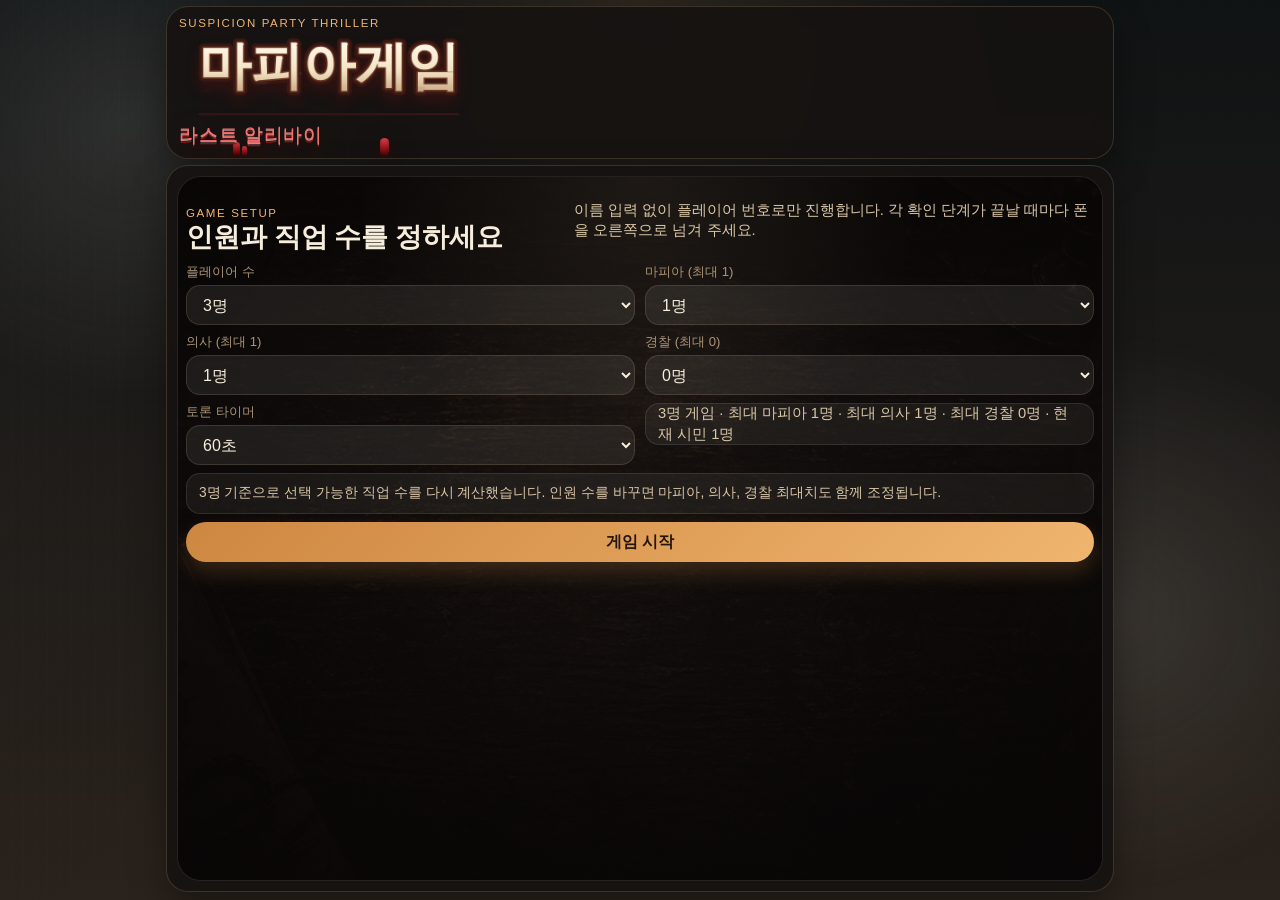
==== index.html @ dcd10128 "Initial commit" ====
<!DOCTYPE html>
<html lang="ko">
  <head>
    <meta charset="UTF-8" />
    <meta name="viewport" content="width=device-width, initial-scale=1.0, viewport-fit=cover" />
    <title>마피아게임: 라스트 알리바이</title>
    <link rel="stylesheet" href="./styles.css" />
  </head>
  <body>
    <div class="fog fog-left"></div>
    <div class="fog fog-right"></div>

    <main class="app-shell">
      <header class="top-bar">
        <div class="brand-lockup">
          <p class="eyebrow">Suspicion Party Thriller</p>
          <div class="title-art-stack brand-title-stack">
            <h1 class="title-art-source" id="brand-title">마피아게임</h1>
            <img class="title-art-image hidden" id="brand-title-image" alt="" aria-hidden="true" />
          </div>
          <p class="brand-subtitle"><span>라스트 알리바이</span></p>
        </div>
        <button type="button" class="ghost-button hidden" id="log-toggle-button">
          사건 기록
        </button>
      </header>

      <section class="main-panel">
        <section class="view setup-view" id="setup-view">
          <div class="panel-head compact">
            <div>
              <p class="panel-kicker">Game Setup</p>
              <h2>인원과 직업 수를 정하세요</h2>
            </div>
            <p class="panel-copy">
              이름 입력 없이 플레이어 번호로만 진행합니다. 각 확인 단계가 끝날 때마다 폰을 오른쪽으로 넘겨 주세요.
            </p>
          </div>

          <div class="setup-grid">
            <label class="field">
              <span>플레이어 수</span>
              <select id="player-count"></select>
            </label>
            <label class="field">
              <span id="mafia-label">마피아</span>
              <select id="mafia-count"></select>
            </label>
            <label class="field">
              <span id="doctor-label">의사</span>
              <select id="doctor-count"></select>
            </label>
            <label class="field">
              <span id="police-label">경찰</span>
              <select id="police-count"></select>
            </label>
            <label class="field">
              <span>토론 타이머</span>
              <select id="timer-seconds">
                <option value="0">수동</option>
                <option value="30">30초</option>
                <option value="60" selected>60초</option>
                <option value="90">90초</option>
                <option value="120">120초</option>
              </select>
            </label>
            <div class="summary-card" id="setup-summary"></div>
          </div>

          <div class="setup-note" id="setup-note">
            3명 기준은 의사 최대 1명, 경찰 최대 0명으로 제한됩니다. 인원이 늘어나면 의사와 경찰 최대치도 함께 늘어납니다.
          </div>

          <button type="button" class="primary-button" id="start-button">
            게임 시작
          </button>
        </section>

        <section class="view game-view hidden" id="game-view">
          <div class="panel-head">
            <div>
              <p class="panel-kicker" id="phase-kicker">Secret Briefing</p>
              <div class="title-art-stack phase-title-stack">
                <h2 class="title-art-source" id="phase-title">직업 배정</h2>
                <img class="title-art-image hidden" id="phase-title-image" alt="" aria-hidden="true" />
              </div>
            </div>
            <p class="panel-copy" id="phase-copy"></p>
          </div>

          <div class="status-row">
            <span class="status-pill" id="round-pill">직업 배정</span>
            <span class="status-pill" id="alive-pill">생존 0명</span>
            <span class="status-pill" id="config-pill">시민 0명</span>
            <button type="button" class="ghost-button status-action-button" id="restart-game-button">
              처음부터 다시 시작
            </button>
          </div>

          <div class="game-main">
            <section class="action-panel">
              <div class="secret-card" id="secret-card">
                <p class="secret-label" id="secret-label">다음 플레이어</p>
                <div class="title-art-stack secret-name-stack">
                  <h3 class="title-art-source" id="secret-name">플레이어</h3>
                  <img class="title-art-image hidden" id="secret-name-image" alt="" aria-hidden="true" />
                </div>
                <p class="secret-instruction" id="secret-instruction"></p>
                <button type="button" class="primary-button" id="primary-action-button">
                  확인
                </button>
              </div>

              <div class="choice-list hidden" id="choice-list"></div>
            </section>

            <section class="info-panel" id="game-info-panel">
              <div class="side-card roster-card" id="roster-card">
                <div class="side-head">
                  <p class="side-kicker">Roster</p>
                  <span id="roster-meta">사망자만 역할 공개</span>
                </div>
                <div class="player-chip-list" id="player-list"></div>
              </div>

              <div class="side-card timer-card" id="timer-card">
                <div class="side-head">
                  <p class="side-kicker">Discussion Timer</p>
                  <span id="timer-mode-label">대기 중</span>
                </div>
                <div class="timer-value" id="timer-value">01:00</div>
                <div class="timer-actions">
                  <button type="button" class="secondary-button" id="timer-toggle-button" disabled>
                    시작
                  </button>
                  <button type="button" class="ghost-button" id="timer-reset-button" disabled>
                    리셋
                  </button>
                </div>
              </div>
            </section>
          </div>
        </section>
      </section>

      <section class="drawer hidden" id="log-drawer" aria-hidden="true">
        <div class="drawer-backdrop" id="log-backdrop"></div>
        <div class="drawer-panel">
          <div class="drawer-head">
            <div>
              <p class="panel-kicker">Narration</p>
              <h2>사건 기록</h2>
            </div>
            <button type="button" class="ghost-button" id="log-close-button">닫기</button>
          </div>
          <div class="log-list" id="log-list"></div>
        </div>
      </section>

      <section class="modal hidden" id="restart-modal" aria-hidden="true">
        <div class="modal-backdrop" id="restart-modal-backdrop"></div>
        <div class="modal-panel">
          <p class="panel-kicker">Restart</p>
          <h2>처음부터 다시 시작</h2>
          <p class="modal-copy">지금 게임을 끝내고 설정 첫 화면으로 돌아갈까요?</p>
          <div class="modal-actions">
            <button type="button" class="ghost-button" id="restart-cancel-button">취소</button>
            <button type="button" class="primary-button" id="restart-confirm-button">다시 시작</button>
          </div>
        </div>
      </section>
    </main>

    <template id="choice-template">
      <button type="button" class="choice-button"></button>
    </template>

    <script src="./script.js"></script>
  </body>
</html>
---- styles.css ----
:root {
  --bg-top: #101314;
  --bg-bottom: #2a221c;
  --panel: rgba(22, 18, 17, 0.9);
  --panel-soft: rgba(255, 248, 239, 0.05);
  --panel-border: rgba(230, 199, 148, 0.18);
  --text-main: #f6eddc;
  --text-soft: #d8c6a7;
  --text-muted: #aa9475;
  --accent: #ce8741;
  --accent-strong: #efb56f;
  --danger: #ba5348;
  --safe: #5d8c69;
  --shadow: rgba(0, 0, 0, 0.35);
  --title-ivory: #efe0c3;
  --title-shadow: #6f3926;
  --title-stroke: rgba(55, 22, 16, 0.74);
  --title-blood: rgba(130, 18, 17, 0.22);
}

* {
  box-sizing: border-box;
}

html,
body {
  margin: 0;
  width: 100%;
  height: 100%;
}

html {
  background:
    radial-gradient(circle at top, rgba(170, 124, 79, 0.18), transparent 34%),
    linear-gradient(180deg, var(--bg-top), var(--bg-bottom));
}

body {
  overflow: hidden;
  color: var(--text-main);
  font-family: "Trebuchet MS", "Malgun Gothic", sans-serif;
  background:
    radial-gradient(circle at top, rgba(170, 124, 79, 0.18), transparent 34%),
    linear-gradient(180deg, var(--bg-top), var(--bg-bottom));
}

body[data-scene="setup"] {
  --scene-image: url("./assets/card-backgrounds/setup.png");
}

body[data-scene="reveal"] {
  --scene-image: url("./assets/card-backgrounds/reveal.png");
}

body[data-scene="night"] {
  --scene-image: url("./assets/card-backgrounds/night.png");
}

body[data-scene="day"] {
  --scene-image: url("./assets/card-backgrounds/day.png");
}

body[data-scene="vote"] {
  --scene-image: url("./assets/card-backgrounds/vote.png");
}

body[data-scene="finale"] {
  --scene-image: url("./assets/card-backgrounds/finale.png");
}

body[data-scene="setup"] .secret-card::before,
body[data-scene="setup"] .choice-list::before {
  background-position: center 42%;
}

body[data-scene="reveal"] .secret-card::before,
body[data-scene="reveal"] .choice-list::before {
  background-position: center 38%;
}

body[data-scene="night"] .secret-card::before,
body[data-scene="night"] .choice-list::before {
  background-position: center 72%;
}

body[data-scene="day"] .secret-card::before,
body[data-scene="day"] .choice-list::before {
  background-position: center 56%;
}

body[data-scene="vote"] .secret-card::before,
body[data-scene="vote"] .choice-list::before {
  background-position: center 44%;
}

body[data-scene="finale"] .secret-card::before,
body[data-scene="finale"] .choice-list::before {
  background-position: center 58%;
}

body::before {
  content: "";
  position: fixed;
  inset: 0;
  background:
    linear-gradient(125deg, rgba(255, 255, 255, 0.02), transparent 40%),
    repeating-linear-gradient(
      90deg,
      transparent,
      transparent 11px,
      rgba(255, 255, 255, 0.012) 12px
    );
  pointer-events: none;
}

.fog {
  position: fixed;
  width: 36rem;
  height: 36rem;
  border-radius: 50%;
  background: radial-gradient(circle, rgba(217, 216, 205, 0.12), transparent 68%);
  filter: blur(10px);
  animation: drift 16s ease-in-out infinite alternate;
  pointer-events: none;
}

.fog-left {
  top: -10rem;
  left: -10rem;
}

.fog-right {
  right: -8rem;
  bottom: 0;
  animation-duration: 20s;
}

.app-shell {
  position: relative;
  z-index: 1;
  width: min(100vw, 960px);
  height: 100dvh;
  margin: 0 auto;
  padding:
    calc(env(safe-area-inset-top, 0px) + 8px)
    calc(env(safe-area-inset-right, 0px) + 8px)
    calc(env(safe-area-inset-bottom, 0px) + 10px)
    calc(env(safe-area-inset-left, 0px) + 8px);
  display: flex;
  flex-direction: column;
  gap: 8px;
}

.top-bar,
.main-panel,
.drawer-panel {
  backdrop-filter: blur(10px);
  background: var(--panel);
  border: 1px solid var(--panel-border);
  box-shadow: 0 16px 36px var(--shadow);
}

.top-bar {
  padding: 12px 14px;
  border-radius: 24px;
  display: flex;
  align-items: center;
  justify-content: space-between;
  gap: 12px;
}

.brand-lockup {
  display: grid;
  gap: 2px;
}

.main-panel {
  flex: 1;
  min-height: 0;
  border-radius: 28px;
  padding: 12px;
  overflow: hidden;
}

body.phase-reveal .top-bar {
  display: none;
}

body.phase-reveal .main-panel {
  padding: 18px;
}

body.phase-game-over .top-bar {
  display: none;
}

body.phase-game-over .main-panel {
  padding: 8px;
}

body.phase-live-game .top-bar {
  display: none;
}

body.phase-live-game .main-panel {
  padding: 10px;
}

.view {
  width: 100%;
  height: 100%;
  min-height: 0;
}

.setup-view,
.game-view {
  display: flex;
  flex-direction: column;
  gap: 10px;
}

.setup-view {
  position: relative;
  isolation: isolate;
  overflow: auto;
  scrollbar-width: none;
  -ms-overflow-style: none;
}

.setup-view::-webkit-scrollbar {
  display: none;
}

.setup-view::before {
  content: "";
  position: absolute;
  inset: 0;
  z-index: 0;
  background-image: var(--scene-image, none);
  background-position: center;
  background-repeat: no-repeat;
  background-size: cover;
  opacity: 0.34;
  transform: scale(1.04);
  filter: saturate(0.82) brightness(0.72);
}

.setup-view::after {
  content: "";
  position: absolute;
  inset: 0;
  z-index: 0;
  background:
    radial-gradient(circle at top, rgba(255, 226, 187, 0.08), transparent 34%),
    linear-gradient(180deg, rgba(8, 6, 5, 0.82), rgba(11, 9, 8, 0.46) 34%, rgba(7, 5, 5, 0.84));
}

.setup-view > * {
  position: relative;
  z-index: 1;
}

.setup-view {
  padding: 10px;
  border-radius: 24px;
  background: rgba(15, 11, 10, 0.26);
  border: 1px solid rgba(255, 248, 239, 0.08);
}

.panel-head {
  display: grid;
  gap: 6px;
}

body.phase-reveal .panel-head {
  justify-items: center;
  text-align: center;
  padding-top: 8px;
}

body.phase-reveal #phase-copy,
body.phase-reveal .status-row,
body.phase-reveal .info-panel {
  display: none !important;
}

body.phase-game-over .panel-head,
body.phase-game-over .status-row,
body.phase-game-over .info-panel {
  display: none !important;
}

body.phase-live-game #phase-copy,
body.phase-live-game #config-pill,
body.phase-live-game .info-panel {
  display: none;
}

body.phase-live-game .panel-head {
  gap: 4px;
}

body.phase-live-game .status-row {
  gap: 6px;
}

body.phase-live-game .status-pill {
  padding: 6px 10px;
  font-size: 0.8rem;
}

.panel-head.compact {
  gap: 4px;
}

.eyebrow,
.panel-kicker,
.side-kicker,
.secret-label {
  margin: 0;
  color: var(--accent-strong);
  font-size: 0.72rem;
  letter-spacing: 0.14em;
  text-transform: uppercase;
}

h1,
h2,
h3 {
  margin: 0;
  font-family: "Georgia", "Times New Roman", serif;
  font-weight: 600;
}

.title-art-stack {
  display: grid;
  align-items: start;
}

.title-art-stack > * {
  grid-area: 1 / 1;
}

.title-art-source {
  transition: opacity 160ms ease;
}

.title-art-source.is-rendered {
  opacity: 0;
}

.title-art-image {
  display: block;
  max-width: 100%;
  height: auto;
  object-fit: contain;
  align-self: start;
  justify-self: start;
  pointer-events: none;
}

.brand-title-stack {
  max-width: min(72vw, 360px);
}

.phase-title-stack {
  max-width: min(100%, 360px);
}

.secret-name-stack {
  width: 100%;
  max-width: 100%;
}

body.phase-reveal .phase-title-stack .title-art-image,
body.phase-reveal .secret-name-stack .title-art-image,
body.phase-game-over .secret-name-stack .title-art-image {
  justify-self: center;
}

body.phase-game-over .secret-name-stack .title-art-image {
  max-width: min(100%, 760px);
}

h1,
#phase-title,
#secret-name {
  font-family: "Arial Black", "Trebuchet MS", "Malgun Gothic", sans-serif;
  font-weight: 900;
  letter-spacing: 0.03em;
  line-height: 0.98;
  color: var(--title-ivory);
  text-shadow:
    0 1px 0 rgba(255, 244, 224, 0.5),
    0 3px 0 var(--title-shadow),
    0 10px 18px rgba(0, 0, 0, 0.26),
    0 0 16px var(--title-blood);
  -webkit-text-stroke: 1px var(--title-stroke);
}

h1 {
  font-size: clamp(1.5rem, 5vw, 2.2rem);
  letter-spacing: 0.03em;
}

#phase-title,
#secret-name {
  word-break: keep-all;
}

#phase-title {
  display: inline-block;
  font-size: clamp(1.28rem, 4.4vw, 1.95rem);
}

#secret-name {
  font-size: clamp(1.22rem, 4.8vw, 1.9rem);
}

.brand-subtitle {
  position: relative;
  display: inline-flex;
  align-items: flex-start;
  margin: 0;
  padding-right: 20px;
  color: #f26f6b;
  font-family: "Chiller", "Brush Script MT", "Segoe Script", "Apple Chancery", cursive;
  font-size: clamp(1.08rem, 3.8vw, 1.5rem);
  letter-spacing: 0.04em;
  text-shadow:
    0 1px 0 rgba(255, 210, 205, 0.7),
    0 3px 0 #8a1519,
    0 10px 18px rgba(89, 9, 11, 0.42);
  filter: drop-shadow(0 8px 14px rgba(77, 0, 0, 0.28));
}

.brand-subtitle span {
  position: relative;
}

.brand-subtitle::before,
.brand-subtitle::after,
.brand-subtitle span::after {
  content: "";
  position: absolute;
  bottom: -12px;
  width: 7px;
  border-radius: 999px;
  background: linear-gradient(180deg, #da4247 0%, #8f1117 65%, #4f060a 100%);
  box-shadow:
    inset 0 -2px 4px rgba(0, 0, 0, 0.26),
    0 6px 12px rgba(77, 0, 0, 0.24);
}

.brand-subtitle::before {
  left: 18%;
  height: 18px;
}

.brand-subtitle::after {
  left: 67%;
  width: 9px;
  height: 24px;
}

.brand-subtitle span::after {
  left: 44%;
  width: 5px;
  height: 13px;
}

h2 {
  font-size: clamp(1.2rem, 4vw, 1.8rem);
}

h3 {
  font-size: clamp(1.15rem, 3vw, 1.55rem);
}

.panel-copy,
.secret-instruction,
.summary-card,
.setup-note,
.player-meta,
.log-entry p {
  color: var(--text-soft);
  line-height: 1.45;
}

.setup-grid {
  display: grid;
  grid-template-columns: repeat(3, minmax(0, 1fr));
  gap: 8px;
}

.field {
  display: grid;
  gap: 5px;
}

.field span,
#roster-meta,
#timer-mode-label {
  color: var(--text-muted);
  font-size: 0.86rem;
}

.field select {
  width: 100%;
  min-width: 0;
  height: 42px;
  border-radius: 14px;
  border: 1px solid rgba(243, 214, 176, 0.14);
  background: rgba(255, 248, 239, 0.08);
  color: var(--text-main);
  padding: 0 12px;
  font: inherit;
}

.field select:focus {
  outline: 2px solid rgba(239, 181, 111, 0.35);
  border-color: transparent;
}

.summary-card,
.setup-note {
  border-radius: 14px;
  background: rgba(255, 248, 239, 0.06);
  border: 1px solid rgba(255, 248, 239, 0.1);
}

.summary-card {
  min-height: 42px;
  display: flex;
  align-items: center;
  padding: 0 12px;
}

.setup-note {
  padding: 12px;
  font-size: 0.92rem;
}

.primary-button,
.secondary-button,
.ghost-button,
.choice-button {
  border: 0;
  border-radius: 999px;
  font: inherit;
  cursor: pointer;
  transition:
    transform 150ms ease,
    opacity 150ms ease,
    box-shadow 150ms ease;
}

.primary-button:hover,
.secondary-button:hover,
.ghost-button:hover,
.choice-button:hover {
  transform: translateY(-1px);
}

.primary-button:disabled,
.secondary-button:disabled,
.ghost-button:disabled {
  opacity: 0.45;
  cursor: default;
  transform: none;
}

.primary-button,
.secondary-button,
.ghost-button {
  height: 44px;
  padding: 0 16px;
}

.primary-button {
  background: linear-gradient(135deg, var(--accent), var(--accent-strong));
  color: #26160e;
  font-weight: 700;
  box-shadow: 0 10px 22px rgba(206, 135, 65, 0.24);
}

.secondary-button {
  background: rgba(255, 248, 239, 0.1);
  color: var(--text-main);
  border: 1px solid rgba(255, 248, 239, 0.1);
}

.ghost-button {
  background: transparent;
  color: var(--text-soft);
  border: 1px solid rgba(255, 248, 239, 0.16);
}

.status-row {
  display: flex;
  gap: 8px;
  flex-wrap: wrap;
  align-items: center;
}

.status-pill {
  padding: 7px 12px;
  border-radius: 999px;
  background: rgba(255, 248, 239, 0.07);
  color: var(--text-soft);
  font-size: 0.84rem;
}

.status-action-button {
  height: 36px;
  padding: 0 14px;
  margin-left: auto;
  font-size: 0.82rem;
  white-space: nowrap;
}

.game-main {
  flex: 1;
  min-height: 0;
  display: grid;
  grid-template-columns: minmax(0, 1.45fr) minmax(260px, 0.8fr);
  gap: 10px;
}

body.phase-reveal .game-main {
  grid-template-columns: 1fr;
}

body.phase-game-over .game-main {
  grid-template-columns: 1fr;
  height: 100%;
}

body.phase-live-game .game-main {
  grid-template-columns: 1fr;
}

.action-panel,
.info-panel,
.side-card,
.secret-card,
.drawer-panel {
  min-height: 0;
}

.action-panel {
  display: flex;
  flex-direction: column;
  gap: 8px;
  padding: 8px;
  border-radius: 24px;
  background: rgba(15, 11, 10, 0.26);
  border: 1px solid rgba(255, 248, 239, 0.08);
  box-shadow: inset 0 1px 0 rgba(255, 248, 239, 0.06);
}

.secret-card,
.choice-list {
  position: relative;
  isolation: isolate;
  overflow: hidden;
}

.secret-card::before,
.choice-list::before {
  content: "";
  position: absolute;
  inset: 0;
  z-index: 0;
  background-image: var(--scene-image, none);
  background-position: center;
  background-repeat: no-repeat;
  background-size: cover;
  opacity: 0.58;
  transform: scale(1.04);
  filter: saturate(0.96) brightness(0.94) contrast(1.05);
}

.secret-card::after,
.choice-list::after {
  content: "";
  position: absolute;
  inset: 0;
  z-index: 0;
  background:
    radial-gradient(circle at top, rgba(255, 226, 187, 0.1), transparent 36%),
    linear-gradient(180deg, rgba(8, 6, 5, 0.58), rgba(11, 9, 8, 0.2) 34%, rgba(7, 5, 5, 0.62));
}

.secret-card > *,
.choice-list > * {
  position: relative;
  z-index: 1;
}

body.phase-reveal .action-panel {
  justify-content: center;
}

body.phase-game-over .action-panel {
  height: 100%;
}

body.phase-live-game .action-panel {
  justify-content: center;
}

.secret-card,
.side-card {
  background:
    linear-gradient(180deg, rgba(14, 11, 10, 0.52), rgba(14, 11, 10, 0.22)),
    var(--panel-soft);
  border: 1px solid rgba(255, 248, 239, 0.08);
  border-radius: 22px;
  backdrop-filter: blur(2px);
}

.secret-card {
  flex: 1;
  display: flex;
  flex-direction: column;
  justify-content: center;
  gap: 10px;
  padding: 18px;
  overflow: hidden;
}

body.phase-live-game .secret-card {
  padding: 16px;
  gap: 8px;
}

body.phase-live-game #secret-name {
  font-size: clamp(1.35rem, 6vw, 2.1rem);
  letter-spacing: 0.04em;
}

body.phase-live-game .secret-instruction {
  font-size: 0.96rem;
}

body.phase-reveal .secret-card {
  flex: 0 1 auto;
  width: min(100%, 560px);
  min-height: clamp(320px, 58dvh, 520px);
  margin: 0 auto;
  padding: 28px 24px;
  text-align: center;
  background:
    linear-gradient(180deg, rgba(10, 8, 7, 0.54), rgba(12, 10, 8, 0.18)),
    linear-gradient(160deg, rgba(255, 248, 239, 0.08), rgba(255, 248, 239, 0.03)),
    rgba(13, 10, 8, 0.4);
  box-shadow: 0 20px 40px rgba(0, 0, 0, 0.28);
}

body.phase-reveal .secret-label {
  font-size: 0.8rem;
}

body.phase-reveal #secret-name {
  font-size: clamp(1.5rem, 5vw, 2.2rem);
  letter-spacing: 0.05em;
}

body.phase-reveal .secret-instruction {
  font-size: 1rem;
}

body.phase-game-over .secret-card {
  flex: 1;
  width: 100%;
  min-height: 100%;
  margin: 0;
  padding: clamp(28px, 6vw, 48px);
  text-align: center;
  justify-content: center;
  gap: 16px;
  background:
    linear-gradient(180deg, rgba(14, 11, 10, 0.46), rgba(14, 11, 10, 0.16)),
    radial-gradient(circle at top, rgba(239, 181, 111, 0.18), transparent 42%),
    linear-gradient(160deg, rgba(255, 248, 239, 0.08), rgba(255, 248, 239, 0.02)),
    rgba(13, 10, 8, 0.52);
  box-shadow: 0 24px 48px rgba(0, 0, 0, 0.32);
}

body.phase-reveal .secret-card::before,
body.phase-reveal .secret-card::after,
body.phase-reveal .choice-list::before,
body.phase-reveal .choice-list::after {
  opacity: 0.72;
}

body.phase-game-over .secret-card::before,
body.phase-game-over .choice-list::before {
  opacity: 0.66;
}

body.phase-discussion .secret-card::before,
body.phase-discussion .choice-list::before {
  opacity: 0.52;
}

body.phase-discussion .secret-card::after,
body.phase-discussion .choice-list::after {
  background:
    radial-gradient(circle at top, rgba(182, 203, 230, 0.08), transparent 36%),
    linear-gradient(180deg, rgba(7, 8, 10, 0.82), rgba(12, 12, 12, 0.36) 34%, rgba(7, 6, 6, 0.78));
}

body.phase-game-over .secret-card[data-outcome="town"] {
  border-color: rgba(93, 140, 105, 0.42);
}

body.phase-game-over .secret-card[data-outcome="mafia"] {
  border-color: rgba(186, 83, 72, 0.42);
}

body.phase-game-over .secret-label {
  font-size: 0.95rem;
}

body.phase-game-over #secret-name {
  font-size: clamp(2.2rem, 9vw, 4.6rem);
  line-height: 0.95;
  letter-spacing: 0.05em;
  text-shadow:
    0 1px 0 rgba(255, 244, 224, 0.58),
    0 4px 0 #7a3022,
    0 16px 28px rgba(0, 0, 0, 0.34),
    0 0 24px rgba(130, 18, 17, 0.26);
}

body.phase-game-over .secret-instruction {
  max-width: 760px;
  margin: 0 auto;
  font-size: clamp(1rem, 3vw, 1.18rem);
  white-space: pre-line;
}

body.phase-game-over #primary-action-button {
  align-self: center;
  min-width: min(100%, 280px);
  height: 52px;
  font-size: 1rem;
}

.choice-list {
  flex: 1;
  min-height: 0;
  display: grid;
  align-content: start;
  gap: 8px;
  overflow: auto;
  padding: 6px 2px 2px;
  border-radius: 22px;
  background:
    linear-gradient(180deg, rgba(14, 11, 10, 0.5), rgba(14, 11, 10, 0.22)),
    var(--panel-soft);
  border: 1px solid rgba(255, 248, 239, 0.08);
  backdrop-filter: blur(2px);
}

.choice-button {
  width: 100%;
  min-height: 46px;
  padding: 10px 14px;
  text-align: left;
  background: rgba(255, 248, 239, 0.08);
  color: var(--text-main);
  border: 1px solid rgba(255, 248, 239, 0.1);
}

.choice-button.choice-danger {
  border-color: rgba(186, 83, 72, 0.5);
}

.choice-button.choice-safe {
  border-color: rgba(93, 140, 105, 0.5);
}

.info-panel {
  display: flex;
  flex-direction: column;
  gap: 10px;
}

body.phase-discussion .info-panel {
  display: flex;
}

body.phase-discussion .game-main {
  grid-template-rows: minmax(0, 1fr) auto;
}

body.phase-discussion #roster-card {
  display: none;
}

body.phase-discussion #timer-card {
  display: grid;
  gap: 8px;
  padding: 14px 16px;
}

body.phase-discussion .timer-value {
  font-size: clamp(1.8rem, 8vw, 2.4rem);
}

.side-card {
  padding: 12px;
}

.side-head {
  display: flex;
  align-items: baseline;
  justify-content: space-between;
  gap: 8px;
  margin-bottom: 10px;
}

.player-chip-list {
  display: flex;
  flex-wrap: wrap;
  gap: 8px;
  align-content: flex-start;
}

.player-chip {
  min-width: calc(50% - 4px);
  padding: 8px 10px;
  border-radius: 16px;
  background: rgba(255, 248, 239, 0.06);
  border: 1px solid rgba(255, 248, 239, 0.08);
}

.player-name {
  display: block;
  font-weight: 700;
  font-size: 0.94rem;
}

.player-meta {
  display: block;
  margin-top: 2px;
  font-size: 0.8rem;
}

.player-chip.dead {
  opacity: 0.76;
}

.timer-card {
  display: grid;
  gap: 10px;
}

.timer-value {
  font-family: "Georgia", "Times New Roman", serif;
  font-size: clamp(2rem, 8vw, 2.6rem);
  line-height: 1;
}

.timer-actions {
  display: flex;
  gap: 8px;
}

.timer-actions > * {
  flex: 1;
}

.drawer {
  position: absolute;
  inset: 0;
  z-index: 20;
}

.modal {
  position: absolute;
  inset: 0;
  z-index: 30;
}

.drawer-backdrop {
  position: absolute;
  inset: 0;
  background: rgba(0, 0, 0, 0.42);
}

.modal-backdrop {
  position: absolute;
  inset: 0;
  background: rgba(0, 0, 0, 0.56);
}

.drawer-panel {
  position: absolute;
  inset:
    calc(env(safe-area-inset-top, 0px) + 28px)
    calc(env(safe-area-inset-right, 0px) + 8px)
    calc(env(safe-area-inset-bottom, 0px) + 10px)
    calc(env(safe-area-inset-left, 0px) + 8px);
  border-radius: 24px;
  padding: 12px;
  display: flex;
  flex-direction: column;
  gap: 10px;
}

.modal-panel {
  position: absolute;
  left: 50%;
  top: 50%;
  width: min(calc(100% - 24px), 420px);
  transform: translate(-50%, -50%);
  padding: 18px;
  border-radius: 24px;
  display: grid;
  gap: 12px;
  backdrop-filter: blur(10px);
  background:
    linear-gradient(180deg, rgba(25, 19, 17, 0.96), rgba(18, 13, 12, 0.92));
  border: 1px solid rgba(255, 248, 239, 0.12);
  box-shadow: 0 22px 40px rgba(0, 0, 0, 0.34);
}

.modal-copy {
  margin: 0;
  color: var(--text-soft);
  line-height: 1.45;
}

.modal-actions {
  display: flex;
  gap: 8px;
}

.modal-actions > * {
  flex: 1;
}

.drawer-head {
  display: flex;
  align-items: flex-start;
  justify-content: space-between;
  gap: 12px;
}

.log-list {
  flex: 1;
  min-height: 0;
  overflow: auto;
  display: grid;
  gap: 8px;
}

.log-entry {
  padding: 12px;
  border-radius: 18px;
  background: rgba(255, 248, 239, 0.05);
  border: 1px solid rgba(255, 248, 239, 0.08);
}

.log-entry h3 {
  margin-bottom: 4px;
  font-size: 1rem;
}

.hidden {
  display: none !important;
}

body.store-capture {
  overflow: hidden;
}

body.store-capture::before {
  opacity: 0.6;
}

body.store-capture .fog {
  animation: none;
}

body.store-capture .app-shell {
  width: 100vw;
  max-width: none;
}

@keyframes drift {
  from {
    transform: translate3d(0, 0, 0) scale(1);
  }
  to {
    transform: translate3d(28px, 18px, 0) scale(1.1);
  }
}

@media (max-width: 760px) {
  .app-shell {
    width: 100vw;
    padding:
      calc(env(safe-area-inset-top, 0px) + 5px)
      calc(env(safe-area-inset-right, 0px) + 5px)
      calc(env(safe-area-inset-bottom, 0px) + 6px)
      calc(env(safe-area-inset-left, 0px) + 5px);
    gap: 5px;
  }

  .top-bar,
  .main-panel {
    border-radius: 20px;
  }

  .top-bar {
    padding: 10px 12px;
  }

  .main-panel {
    padding: 10px;
  }

  .setup-grid {
    grid-template-columns: repeat(2, minmax(0, 1fr));
  }

  .game-main {
    grid-template-columns: 1fr;
    grid-template-rows: minmax(0, 1fr) auto;
  }

  .info-panel {
    display: grid;
    grid-template-columns: 1fr;
  }

  .player-chip {
    min-width: 100%;
  }
}

@media (min-width: 720px) and (max-height: 980px) {
  .app-shell {
    padding:
      calc(env(safe-area-inset-top, 0px) + 6px)
      calc(env(safe-area-inset-right, 0px) + 6px)
      calc(env(safe-area-inset-bottom, 0px) + 8px)
      calc(env(safe-area-inset-left, 0px) + 6px);
    gap: 6px;
  }

  .top-bar,
  .main-panel {
    border-radius: 22px;
  }

  .top-bar {
    padding: 10px 12px;
  }

  .brand-lockup {
    gap: 0;
  }

  .brand-title-stack {
    max-width: min(48vw, 300px);
  }

  .brand-subtitle {
    font-size: clamp(0.98rem, 2.4vw, 1.2rem);
    padding-right: 16px;
  }

  .brand-subtitle::before,
  .brand-subtitle::after,
  .brand-subtitle span::after {
    bottom: -8px;
  }

  .brand-subtitle::before {
    height: 14px;
  }

  .brand-subtitle::after {
    height: 18px;
  }

  .brand-subtitle span::after {
    height: 10px;
  }

  .main-panel {
    padding: 10px;
  }

  .setup-view {
    padding: 8px;
    gap: 8px;
  }

  .setup-view .panel-head.compact {
    grid-template-columns: minmax(230px, 0.84fr) minmax(0, 1.16fr);
    align-items: end;
    gap: 12px;
  }

  .setup-view h2 {
    font-size: clamp(1.22rem, 3vw, 1.66rem);
  }

  .setup-view .panel-copy {
    align-self: end;
    font-size: 0.92rem;
    line-height: 1.38;
  }

  .setup-grid {
    grid-template-columns: repeat(2, minmax(0, 1fr));
    gap: 8px 10px;
  }

  .field {
    gap: 4px;
  }

  .field span,
  #roster-meta,
  #timer-mode-label {
    font-size: 0.82rem;
  }

  .field select,
  .summary-card,
  .primary-button,
  .secondary-button,
  .ghost-button {
    height: 40px;
  }

  .summary-card {
    font-size: 0.92rem;
  }

  .setup-note {
    padding: 10px 12px;
    font-size: 0.86rem;
    line-height: 1.38;
  }
}

@media (max-width: 460px) {
  .brand-lockup {
    gap: 1px;
  }

  body.phase-live-game .main-panel {
    padding: 8px;
  }

  body.phase-live-game .status-row {
    gap: 5px;
  }

  .top-bar h1 {
    font-size: 1.35rem;
  }

  #phase-title {
    font-size: 1.2rem;
  }

  #secret-name {
    font-size: 1.18rem;
  }

  .status-action-button {
    height: 34px;
    padding: 0 12px;
    margin-left: 0;
  }

  .brand-subtitle {
    font-size: 1rem;
    padding-right: 14px;
  }

  .panel-copy,
  .setup-note {
    font-size: 0.88rem;
  }

  .setup-grid {
    grid-template-columns: 1fr 1fr;
  }

  .field select,
  .primary-button,
  .secondary-button,
  .ghost-button {
    height: 40px;
  }

  .secret-card {
    padding: 14px;
  }

  .player-chip {
    padding: 7px 9px;
  }

  .drawer-panel {
    inset:
      calc(env(safe-area-inset-top, 0px) + 18px)
      calc(env(safe-area-inset-right, 0px) + 5px)
      calc(env(safe-area-inset-bottom, 0px) + 6px)
      calc(env(safe-area-inset-left, 0px) + 5px);
  }
}
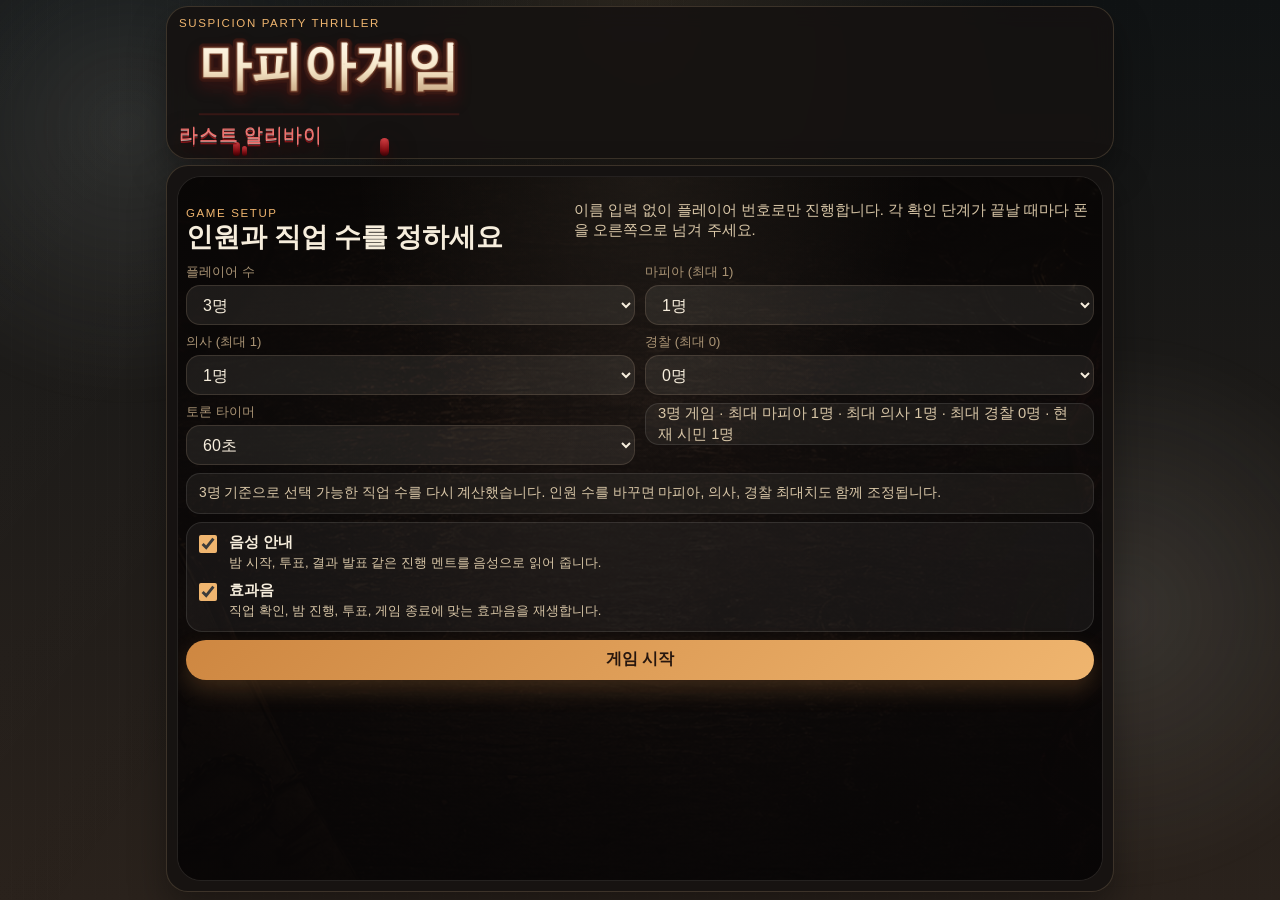
==== commit 441d6fb5: "Add audio guidance and hide secret role holders" ====
--- a/index.html
+++ b/index.html
@@ -69,6 +69,23 @@
 
           <div class="setup-note" id="setup-note">
             3명 기준은 의사 최대 1명, 경찰 최대 0명으로 제한됩니다. 인원이 늘어나면 의사와 경찰 최대치도 함께 늘어납니다.
+          </div>
+
+          <div class="audio-settings-card">
+            <label class="audio-toggle">
+              <input type="checkbox" id="voice-enabled" checked />
+              <span class="audio-toggle-copy">
+                <strong>음성 안내</strong>
+                <small>밤 시작, 투표, 결과 발표 같은 진행 멘트를 음성으로 읽어 줍니다.</small>
+              </span>
+            </label>
+            <label class="audio-toggle">
+              <input type="checkbox" id="effects-enabled" checked />
+              <span class="audio-toggle-copy">
+                <strong>효과음</strong>
+                <small>직업 확인, 밤 진행, 투표, 게임 종료에 맞는 효과음을 재생합니다.</small>
+              </span>
+            </label>
           </div>
 
           <button type="button" class="primary-button" id="start-button">
--- a/styles.css
+++ b/styles.css
@@ -541,6 +541,47 @@
   font-size: 0.92rem;
 }
 
+.audio-settings-card {
+  display: grid;
+  gap: 8px;
+  padding: 12px;
+  border-radius: 16px;
+  background: rgba(255, 248, 239, 0.05);
+  border: 1px solid rgba(255, 248, 239, 0.1);
+}
+
+.audio-toggle {
+  display: flex;
+  align-items: flex-start;
+  gap: 12px;
+  cursor: pointer;
+}
+
+.audio-toggle input {
+  margin: 2px 0 0;
+  width: 18px;
+  height: 18px;
+  accent-color: var(--accent-strong);
+  flex: 0 0 auto;
+}
+
+.audio-toggle-copy {
+  display: grid;
+  gap: 2px;
+}
+
+.audio-toggle-copy strong {
+  color: var(--text-main);
+  font-size: 0.94rem;
+  font-weight: 700;
+}
+
+.audio-toggle-copy small {
+  color: var(--text-soft);
+  font-size: 0.82rem;
+  line-height: 1.42;
+}
+
 .primary-button,
 .secondary-button,
 .ghost-button,
@@ -1251,6 +1292,10 @@
     font-size: 0.86rem;
     line-height: 1.38;
   }
+
+  .audio-settings-card {
+    padding: 10px 12px;
+  }
 }
 
 @media (max-width: 460px) {
@@ -1292,6 +1337,18 @@
   .panel-copy,
   .setup-note {
     font-size: 0.88rem;
+  }
+
+  .audio-toggle {
+    gap: 10px;
+  }
+
+  .audio-toggle-copy strong {
+    font-size: 0.9rem;
+  }
+
+  .audio-toggle-copy small {
+    font-size: 0.8rem;
   }
 
   .setup-grid {
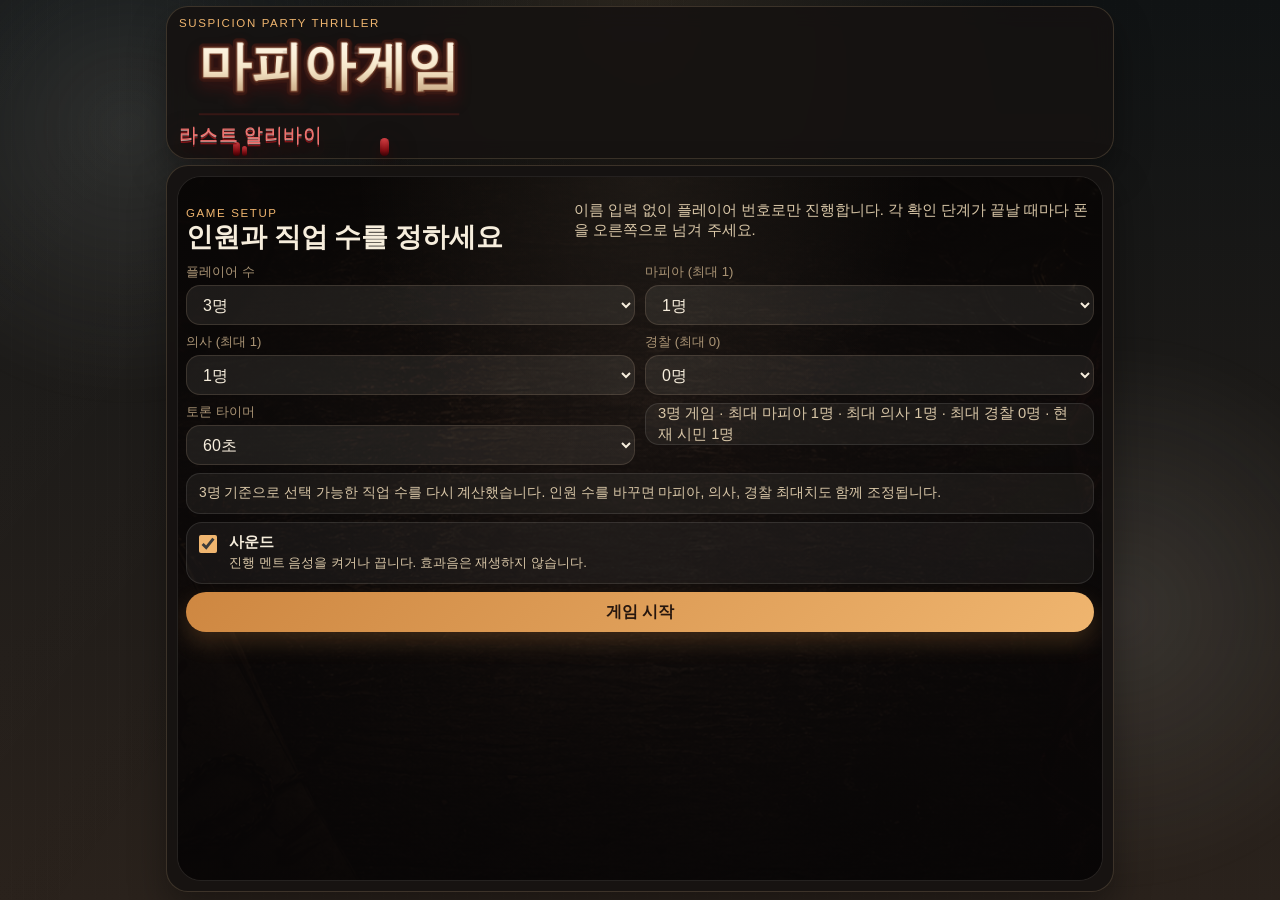
==== commit 9da38508: "Simplify sound toggle and add welcome voice" ====
--- a/index.html
+++ b/index.html
@@ -73,17 +73,10 @@
 
           <div class="audio-settings-card">
             <label class="audio-toggle">
-              <input type="checkbox" id="voice-enabled" checked />
+              <input type="checkbox" id="sound-enabled" checked />
               <span class="audio-toggle-copy">
-                <strong>음성 안내</strong>
-                <small>밤 시작, 투표, 결과 발표 같은 진행 멘트를 음성으로 읽어 줍니다.</small>
-              </span>
-            </label>
-            <label class="audio-toggle">
-              <input type="checkbox" id="effects-enabled" checked />
-              <span class="audio-toggle-copy">
-                <strong>효과음</strong>
-                <small>직업 확인, 밤 진행, 투표, 게임 종료에 맞는 효과음을 재생합니다.</small>
+                <strong>사운드</strong>
+                <small>진행 멘트 음성을 켜거나 끕니다. 효과음은 재생하지 않습니다.</small>
               </span>
             </label>
           </div>
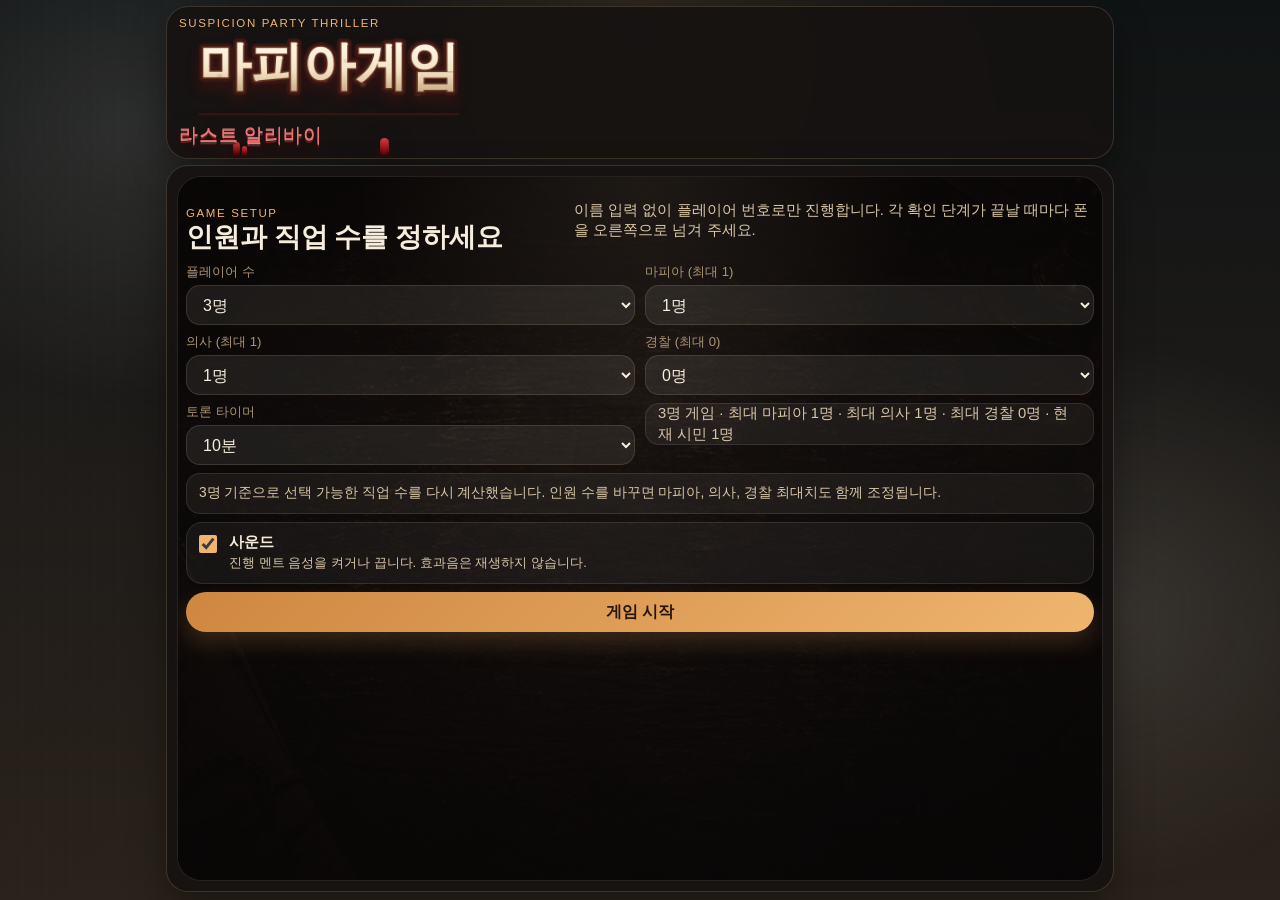
==== commit 7c573609: "Adjust discussion timer and reveal audio timing" ====
--- a/index.html
+++ b/index.html
@@ -57,11 +57,9 @@
             <label class="field">
               <span>토론 타이머</span>
               <select id="timer-seconds">
-                <option value="0">수동</option>
-                <option value="30">30초</option>
-                <option value="60" selected>60초</option>
-                <option value="90">90초</option>
-                <option value="120">120초</option>
+                <option value="300">5분</option>
+                <option value="600" selected>10분</option>
+                <option value="900">15분</option>
               </select>
             </label>
             <div class="summary-card" id="setup-summary"></div>
